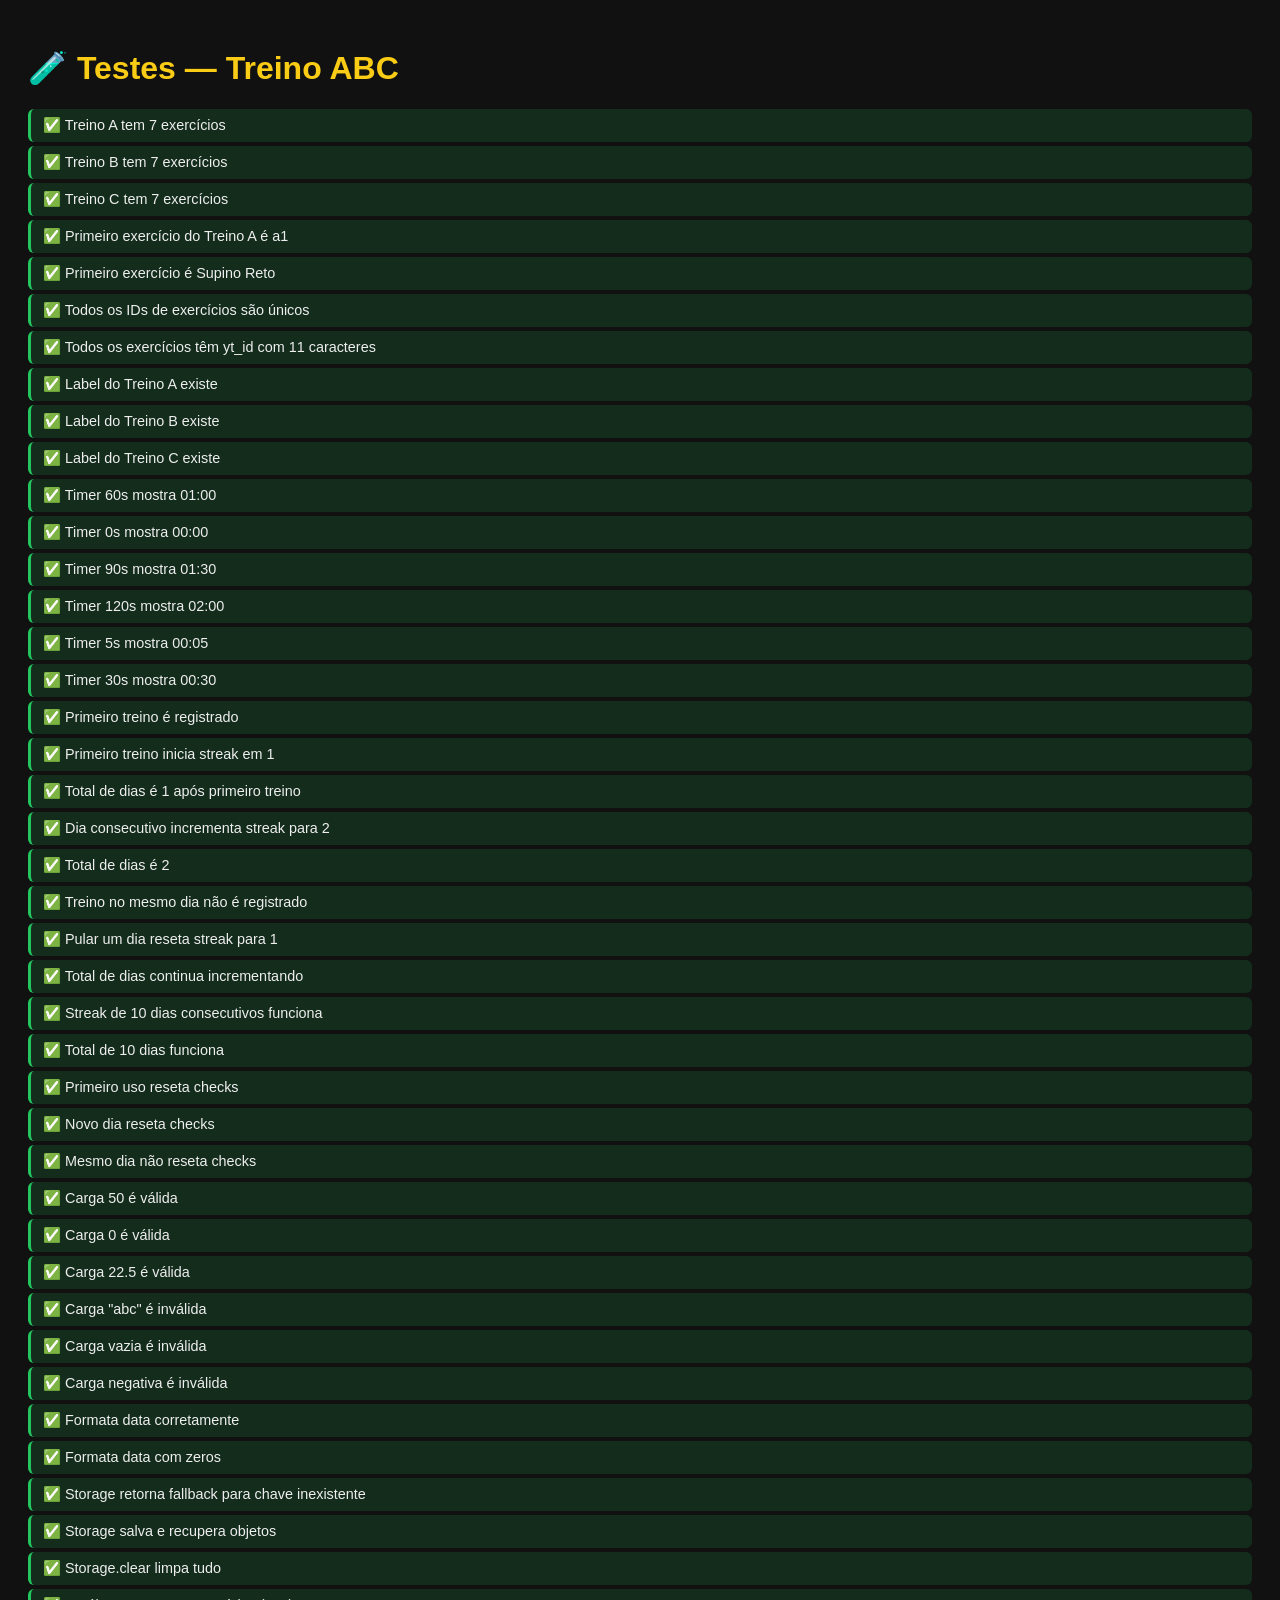
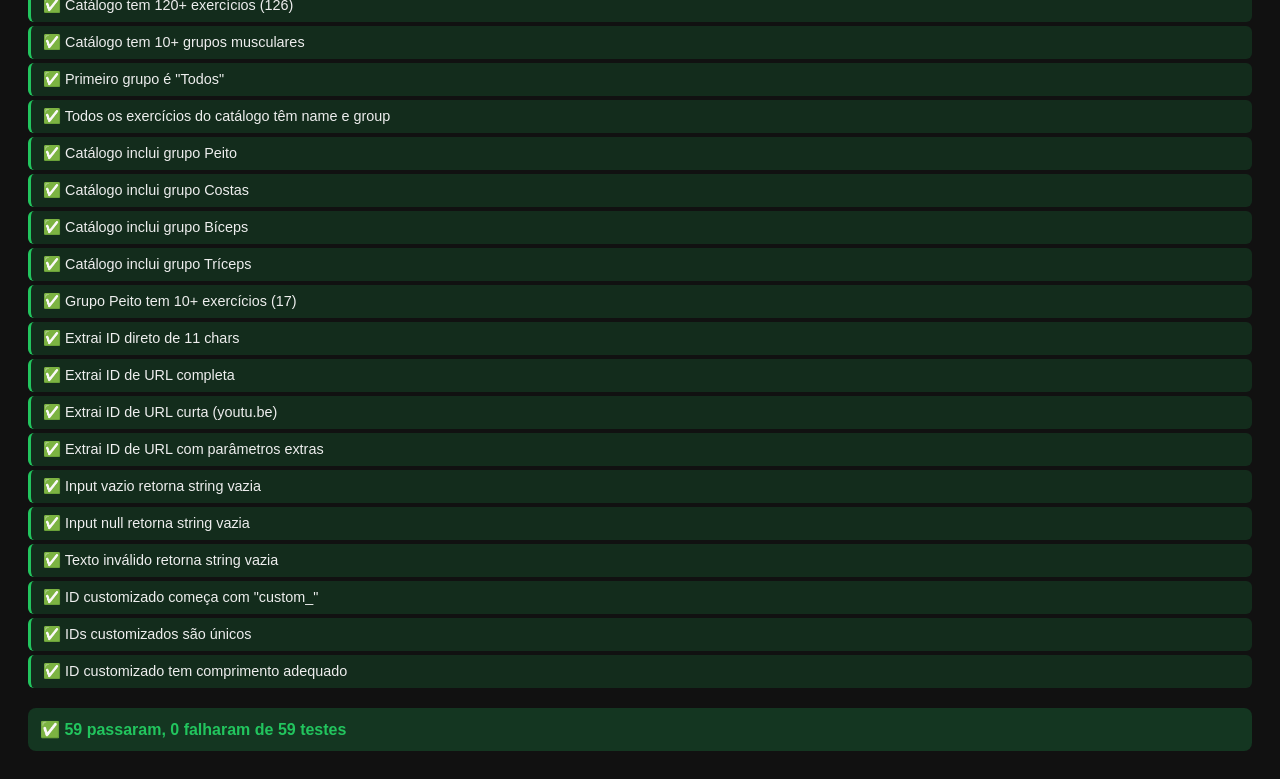
==== tests/app.test.html @ 2d1e8f05 "feat: Add PWA install banner and stabilize exercise catalog UX" ====
<!DOCTYPE html>
<html lang="pt-BR">
<head>
    <meta charset="UTF-8">
    <title>Treino ABC — Testes</title>
    <style>
        body { font-family: 'Segoe UI', sans-serif; background: #111; color: #eee; padding: 20px; }
        h1 { color: #facc15; }
        .test { padding: 8px 12px; margin: 4px 0; border-radius: 6px; font-size: 0.9rem; }
        .pass { background: rgba(34,197,94,0.15); border-left: 3px solid #22c55e; }
        .fail { background: rgba(239,68,68,0.15); border-left: 3px solid #ef4444; }
        .summary { margin-top: 20px; padding: 12px; border-radius: 8px; font-weight: bold; }
        .summary.all-pass { background: rgba(34,197,94,0.2); color: #22c55e; }
        .summary.has-fail { background: rgba(239,68,68,0.2); color: #ef4444; }
    </style>
</head>
<body>
    <h1>🧪 Testes — Treino ABC</h1>
    <div id="results"></div>
    <div id="summary"></div>

    <!-- Carrega apenas os dados e funções puras que queremos testar -->
    <script src="../data/exercises.js"></script>
    <script src="../data/exercise_catalog.js"></script>
    <script>
        // ============================================
        // Mini Test Runner
        // ============================================
        let passed = 0;
        let failed = 0;
        const results = document.getElementById('results');

        function assert(condition, testName) {
            const div = document.createElement('div');
            div.className = 'test ' + (condition ? 'pass' : 'fail');
            div.textContent = (condition ? '✅' : '❌') + ' ' + testName;
            results.appendChild(div);
            if (condition) passed++;
            else failed++;
        }

        function assertEqual(actual, expected, testName) {
            const condition = actual === expected;
            const div = document.createElement('div');
            div.className = 'test ' + (condition ? 'pass' : 'fail');
            div.textContent = (condition ? '✅' : '❌') + ' ' + testName;
            if (!condition) {
                div.textContent += ' (esperado: ' + JSON.stringify(expected) + ', recebido: ' + JSON.stringify(actual) + ')';
            }
            results.appendChild(div);
            if (condition) passed++;
            else failed++;
        }

        // ============================================
        // Mock localStorage
        // ============================================
        const mockStorage = {};
        const MockStorage = {
            get(key, fallback) {
                return mockStorage[key] !== undefined ? JSON.parse(JSON.stringify(mockStorage[key])) : fallback;
            },
            set(key, value) {
                mockStorage[key] = JSON.parse(JSON.stringify(value));
            },
            clear() {
                Object.keys(mockStorage).forEach(k => delete mockStorage[k]);
            }
        };

        // ============================================
        // Funções replicadas para teste (sem DOM)
        // ============================================

        function getTodayDate() {
            return new Date().toISOString().split('T')[0];
        }

        function formatDate(dateStr) {
            const [y, m, d] = dateStr.split('-');
            return d + '/' + m + '/' + y;
        }

        function calcStreak(statsData, today) {
            if (statsData.lastDate === today) {
                return { changed: false, stats: statsData };
            }
            
            const newStats = { ...statsData };
            
            if (newStats.lastDate) {
                const last = new Date(newStats.lastDate);
                const current = new Date(today);
                const diffTime = Math.abs(current - last);
                const diffDays = Math.ceil(diffTime / (1000 * 60 * 60 * 24));
                
                if (diffDays === 1) {
                    newStats.streak += 1;
                } else {
                    newStats.streak = 1;
                }
            } else {
                newStats.streak = 1;
            }
            
            newStats.totalDays += 1;
            newStats.lastDate = today;
            
            return { changed: true, stats: newStats };
        }

        function calcTimerDisplay(seconds) {
            const m = Math.floor(seconds / 60).toString().padStart(2, '0');
            const s = (seconds % 60).toString().padStart(2, '0');
            return m + ':' + s;
        }

        function shouldResetChecks(lastCheckDate, today) {
            return lastCheckDate !== today;
        }

        function validateCarga(value) {
            const num = parseFloat(value);
            return !isNaN(num) && num >= 0;
        }

        function extractYouTubeId(input) {
            if (!input) return '';
            input = input.trim();
            if (/^[a-zA-Z0-9_-]{11}$/.test(input)) return input;
            try {
                const url = new URL(input);
                if (url.hostname.includes('youtube.com')) {
                    return url.searchParams.get('v') || '';
                }
                if (url.hostname.includes('youtu.be')) {
                    return url.pathname.slice(1).split('/')[0] || '';
                }
            } catch { /* not a URL */ }
            return '';
        }

        function generateExerciseId() {
            return 'custom_' + Date.now().toString(36) + '_' + Math.random().toString(36).substr(2, 4);
        }

        // ============================================
        // TESTES: Dados dos Exercícios
        // ============================================

        assert(TREINOS.A.length === 7, 'Treino A tem 7 exercícios');
        assert(TREINOS.B.length === 7, 'Treino B tem 7 exercícios');
        assert(TREINOS.C.length === 7, 'Treino C tem 7 exercícios');

        assert(TREINOS.A[0].id === 'a1', 'Primeiro exercício do Treino A é a1');
        assert(TREINOS.A[0].name === 'Supino Reto', 'Primeiro exercício é Supino Reto');

        // IDs únicos
        const allIds = [...TREINOS.A, ...TREINOS.B, ...TREINOS.C].map(e => e.id);
        const uniqueIds = new Set(allIds);
        assert(allIds.length === uniqueIds.size, 'Todos os IDs de exercícios são únicos');

        // Todos têm yt_id
        const allExercises = [...TREINOS.A, ...TREINOS.B, ...TREINOS.C];
        const allHaveYtId = allExercises.every(e => e.yt_id && e.yt_id.length === 11);
        assert(allHaveYtId, 'Todos os exercícios têm yt_id com 11 caracteres');

        // Labels
        assert(TREINO_LABELS.A !== undefined, 'Label do Treino A existe');
        assert(TREINO_LABELS.B !== undefined, 'Label do Treino B existe');
        assert(TREINO_LABELS.C !== undefined, 'Label do Treino C existe');

        // ============================================
        // TESTES: Timer
        // ============================================

        assertEqual(calcTimerDisplay(60), '01:00', 'Timer 60s mostra 01:00');
        assertEqual(calcTimerDisplay(0), '00:00', 'Timer 0s mostra 00:00');
        assertEqual(calcTimerDisplay(90), '01:30', 'Timer 90s mostra 01:30');
        assertEqual(calcTimerDisplay(120), '02:00', 'Timer 120s mostra 02:00');
        assertEqual(calcTimerDisplay(5), '00:05', 'Timer 5s mostra 00:05');
        assertEqual(calcTimerDisplay(30), '00:30', 'Timer 30s mostra 00:30');

        // ============================================
        // TESTES: Streak
        // ============================================

        // Primeiro treino
        const stats1 = calcStreak({ lastDate: null, totalDays: 0, streak: 0 }, '2026-04-20');
        assert(stats1.changed === true, 'Primeiro treino é registrado');
        assertEqual(stats1.stats.streak, 1, 'Primeiro treino inicia streak em 1');
        assertEqual(stats1.stats.totalDays, 1, 'Total de dias é 1 após primeiro treino');

        // Treino consecutivo (dia seguinte)
        const stats2 = calcStreak({ lastDate: '2026-04-20', totalDays: 1, streak: 1 }, '2026-04-21');
        assertEqual(stats2.stats.streak, 2, 'Dia consecutivo incrementa streak para 2');
        assertEqual(stats2.stats.totalDays, 2, 'Total de dias é 2');

        // Treino no mesmo dia (não deve contar)
        const stats3 = calcStreak({ lastDate: '2026-04-20', totalDays: 1, streak: 1 }, '2026-04-20');
        assert(stats3.changed === false, 'Treino no mesmo dia não é registrado');

        // Quebra de streak (pulou um dia)
        const stats4 = calcStreak({ lastDate: '2026-04-20', totalDays: 5, streak: 5 }, '2026-04-22');
        assertEqual(stats4.stats.streak, 1, 'Pular um dia reseta streak para 1');
        assertEqual(stats4.stats.totalDays, 6, 'Total de dias continua incrementando');

        // Streak longo
        let longStats = { lastDate: '2026-04-01', totalDays: 1, streak: 1 };
        for (let day = 2; day <= 10; day++) {
            const dateStr = '2026-04-' + day.toString().padStart(2, '0');
            const result = calcStreak(longStats, dateStr);
            longStats = result.stats;
        }
        assertEqual(longStats.streak, 10, 'Streak de 10 dias consecutivos funciona');
        assertEqual(longStats.totalDays, 10, 'Total de 10 dias funciona');

        // ============================================
        // TESTES: Auto-reset por dia
        // ============================================

        assert(shouldResetChecks(null, '2026-04-20') === true, 'Primeiro uso reseta checks');
        assert(shouldResetChecks('2026-04-19', '2026-04-20') === true, 'Novo dia reseta checks');
        assert(shouldResetChecks('2026-04-20', '2026-04-20') === false, 'Mesmo dia não reseta checks');

        // ============================================
        // TESTES: Validação de carga
        // ============================================

        assert(validateCarga('50') === true, 'Carga 50 é válida');
        assert(validateCarga('0') === true, 'Carga 0 é válida');
        assert(validateCarga('22.5') === true, 'Carga 22.5 é válida');
        assert(validateCarga('abc') === false, 'Carga "abc" é inválida');
        assert(validateCarga('') === false, 'Carga vazia é inválida');
        assert(validateCarga('-5') === false, 'Carga negativa é inválida');

        // ============================================
        // TESTES: Formatação de data
        // ============================================

        assertEqual(formatDate('2026-04-20'), '20/04/2026', 'Formata data corretamente');
        assertEqual(formatDate('2026-01-01'), '01/01/2026', 'Formata data com zeros');

        // ============================================
        // TESTES: Storage Mock
        // ============================================

        MockStorage.clear();
        assertEqual(MockStorage.get('inexistente', 42), 42, 'Storage retorna fallback para chave inexistente');
        MockStorage.set('teste', { a: 1 });
        assertEqual(MockStorage.get('teste', null).a, 1, 'Storage salva e recupera objetos');
        MockStorage.clear();
        assertEqual(MockStorage.get('teste', null), null, 'Storage.clear limpa tudo');

        // ============================================
        // TESTES: Catálogo de Exercícios
        // ============================================

        assert(EXERCISE_CATALOG.length >= 120, 'Catálogo tem 120+ exercícios (' + EXERCISE_CATALOG.length + ')');
        assert(CATALOG_GROUPS.length >= 10, 'Catálogo tem 10+ grupos musculares');
        assert(CATALOG_GROUPS[0] === 'Todos', 'Primeiro grupo é "Todos"');

        // Todos os exercícios do catálogo têm name e group
        const allCatalogValid = EXERCISE_CATALOG.every(e => e.name && e.group);
        assert(allCatalogValid, 'Todos os exercícios do catálogo têm name e group');

        // Grupos do catálogo incluem os principais
        assert(CATALOG_GROUPS.includes('Peito'), 'Catálogo inclui grupo Peito');
        assert(CATALOG_GROUPS.includes('Costas'), 'Catálogo inclui grupo Costas');
        assert(CATALOG_GROUPS.includes('Bíceps'), 'Catálogo inclui grupo Bíceps');
        assert(CATALOG_GROUPS.includes('Tríceps'), 'Catálogo inclui grupo Tríceps');

        // Filtragem por grupo funciona
        const peitoExercises = EXERCISE_CATALOG.filter(e => e.group === 'Peito');
        assert(peitoExercises.length >= 10, 'Grupo Peito tem 10+ exercícios (' + peitoExercises.length + ')');

        // ============================================
        // TESTES: Extração de YouTube ID
        // ============================================

        assertEqual(extractYouTubeId('dQw4w9WgXcQ'), 'dQw4w9WgXcQ', 'Extrai ID direto de 11 chars');
        assertEqual(extractYouTubeId('https://www.youtube.com/watch?v=dQw4w9WgXcQ'), 'dQw4w9WgXcQ', 'Extrai ID de URL completa');
        assertEqual(extractYouTubeId('https://youtu.be/dQw4w9WgXcQ'), 'dQw4w9WgXcQ', 'Extrai ID de URL curta (youtu.be)');
        assertEqual(extractYouTubeId('https://www.youtube.com/watch?v=dQw4w9WgXcQ&t=30'), 'dQw4w9WgXcQ', 'Extrai ID de URL com parâmetros extras');
        assertEqual(extractYouTubeId(''), '', 'Input vazio retorna string vazia');
        assertEqual(extractYouTubeId(null), '', 'Input null retorna string vazia');
        assertEqual(extractYouTubeId('texto inválido'), '', 'Texto inválido retorna string vazia');

        // ============================================
        // TESTES: Geração de ID customizado
        // ============================================

        const id1 = generateExerciseId();
        const id2 = generateExerciseId();
        assert(id1.startsWith('custom_'), 'ID customizado começa com "custom_"');
        assert(id1 !== id2, 'IDs customizados são únicos');
        assert(id1.length > 10, 'ID customizado tem comprimento adequado');

        // ============================================
        // Resumo
        // ============================================

        const summary = document.getElementById('summary');
        summary.className = 'summary ' + (failed === 0 ? 'all-pass' : 'has-fail');
        summary.textContent = (failed === 0 ? '✅' : '❌') + ' ' + passed + ' passaram, ' + failed + ' falharam de ' + (passed + failed) + ' testes';
    </script>
</body>
</html>
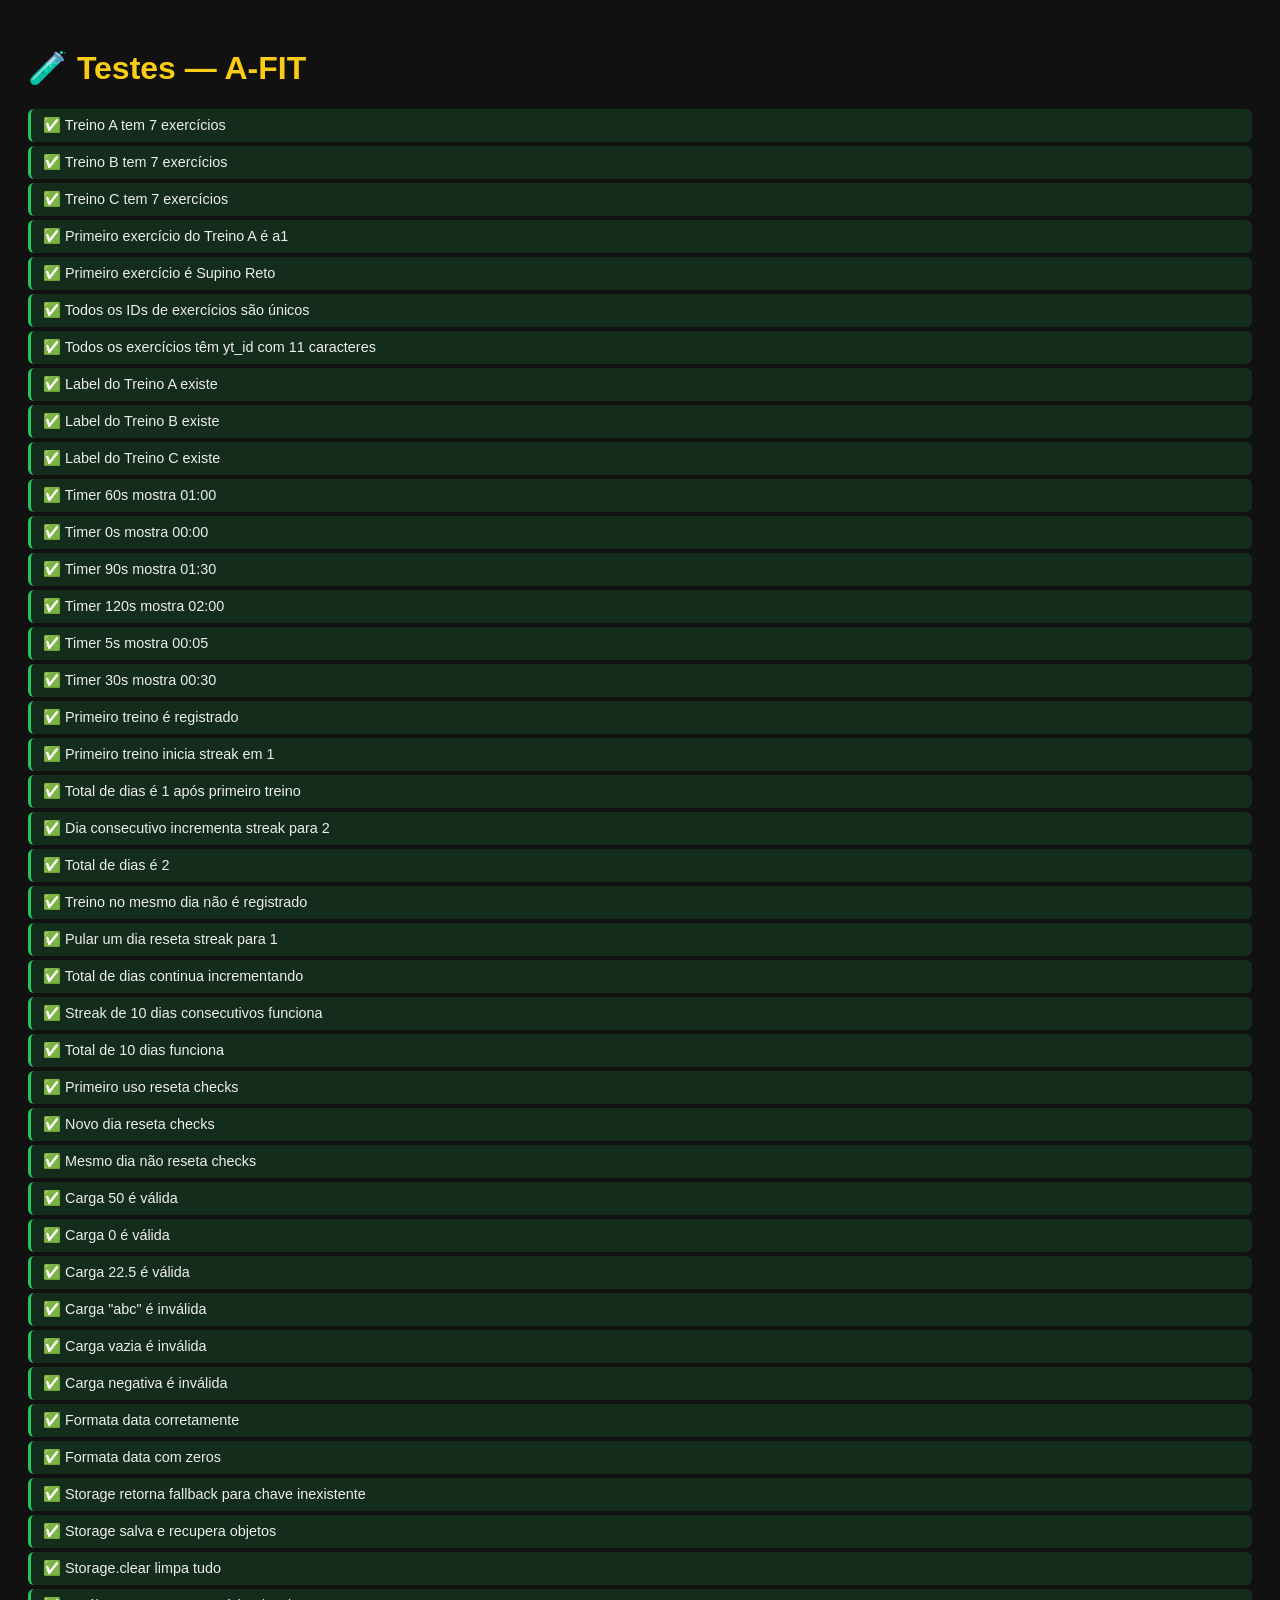
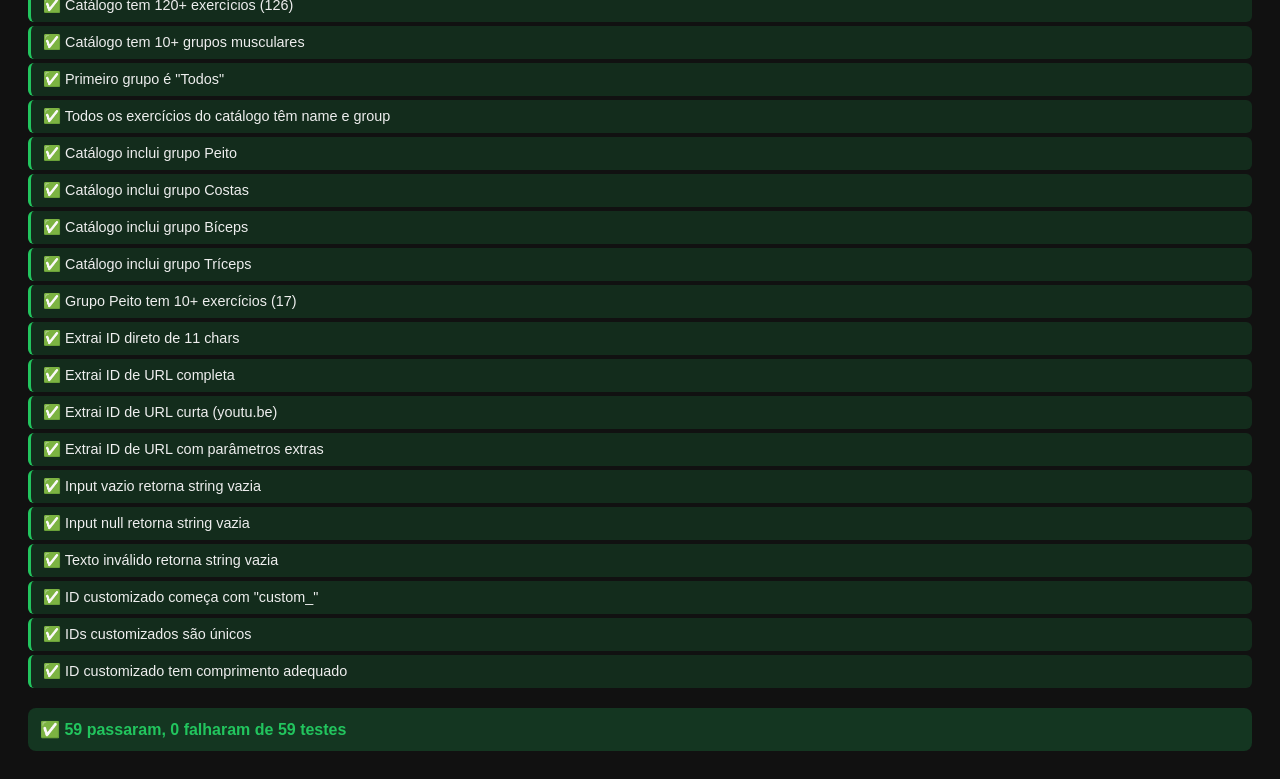
==== commit 41b381df: "chore: rebrand project to A-FIT" ====
--- a/tests/app.test.html
+++ b/tests/app.test.html
@@ -2,7 +2,7 @@
 <html lang="pt-BR">
 <head>
     <meta charset="UTF-8">
-    <title>Treino ABC — Testes</title>
+    <title>A-FIT — Testes</title>
     <style>
         body { font-family: 'Segoe UI', sans-serif; background: #111; color: #eee; padding: 20px; }
         h1 { color: #facc15; }
@@ -15,7 +15,7 @@
     </style>
 </head>
 <body>
-    <h1>🧪 Testes — Treino ABC</h1>
+    <h1>🧪 Testes — A-FIT</h1>
     <div id="results"></div>
     <div id="summary"></div>
 
